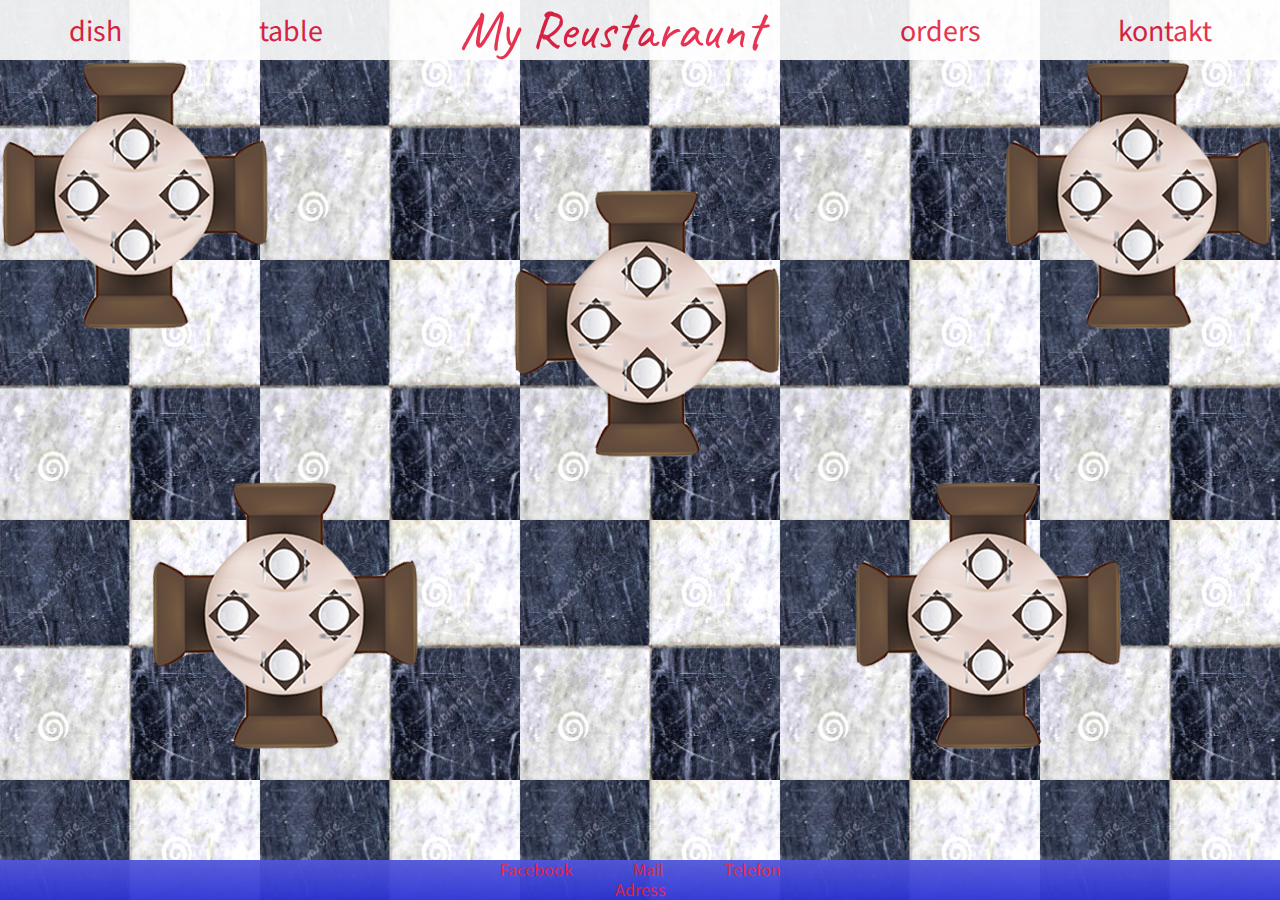
==== src/main/html/index.html @ 8fdbbeb0 "html_version0.0.1" ====
<!-- Сообщаем браузеру как стоит обрабатывать эту страницу -->
<!DOCTYPE html>
<!-- Оболочка документа, указываем язык содержимого -->
<html lang="en">
	<!-- Заголовок страницы, контейнер для других важных данных (не отображается) -->
	<head>
		<!-- Заголовок страницы в браузере -->
		<title>MyReustaraunt</title>
		<!-- Подключаем CSS -->
		<link rel="stylesheet" href="css/style.css" />
		<!-- Кодировка страницы -->
		<meta http-equiv="Content-type" content="text/html;charset=UTF-8" />
	</head>
	<!-- Отображаемое тело страницы -->
	<body>
	<div class="main_conteiner">
		<div class="head_conteiner">
			<div class="menu_el1"><a href="dish.html"><p>dish</p></a></div>
			<div class="menu_el2"><a href="index.html"><p>table</p></a></div>
			<div class="head_title"><a href="index.html"><p>My Reustaraunt</p></a></div>
			<div class="menu_el3"><a href="index.html"><p>orders</p></a></div>
			<div class="menu_el4"><a href="index.html"><p>kontakt</p></a></div>
		</div>
		<div class="body_conteiner">
			<div class="tables12_colum">
				<div class="el_table1"><img src="img/table.png" alt=""></div>
				<div class="el_table2"><img src="img/table.png" alt=""></div>
			</div>
			<div class="tables3_colum">
				<div class="el_table3"><img src="img/table.png" alt=""></div>
			</div>
			<div class="tables45_colum">
				<div class="el_table4"><img src="img/table.png" alt=""></div>
				<div class="el_table5"><img src="img/table.png" alt=""></div>
			</div>		
		</div>
		<footer class="footer_conteiner">
			<div class="line1_footer">
				<div class="el1_footer">Facebook</div>
				<div class="el2_footer">Mail</div>
				<div class="el3_footer">Telefon</div>
			</div>
			<div class="line2_footer">Adress</div>
		</footer>
	</div>
	</body>
</html>
---- src/main/html/css/style.css ----
@font-face {
	font-family: 'Caveat-Regular';
	src: url('../fonts/Caveat-Regular.eot');
	src: local('☺'), url('../fonts/Caveat-Regular.woff') format('woff'), url('../fonts/Caveat-Regular.ttf') format('truetype'), url('../fonts/Caveat-Regular.svg') format('svg');
	font-weight: normal;
	font-style: normal;
}
@font-face {
	font-family: 'SourceSansPro-Regular';
	src: url('../fonts/SourceSansPro-Regular.eot');
	src: local('☺'), url('../fonts/SourceSansPro-Regular.woff') format('woff'), url('../fonts/SourceSansPro-Regular.ttf') format('truetype'), url('../fonts/SourceSansPro-Regular.svg') format('svg');
	font-weight: normal;
	font-style: normal;
}
@font-face {
	font-family: 'Roboto-Regular';
	src: url('../fonts/Roboto-Regular.eot');
	src: local('☺'), url('../fonts/Roboto-Regular.woff') format('woff'), url('../fonts/Roboto-Regular.ttf') format('truetype'), url('../fonts/Roboto-Regular.svg') format('svg');
	font-weight: normal;
	font-style: normal;
}



/*Обнуление*/
*{padding: 0;margin: 0;border: 0;}
*,*:before,*:after{-moz-box-sizing: border-box;-webkit-box-sizing: border-box;box-sizing: border-box;}
:focus,:active{outline: none;}
a:focus,a:active{outline: none;}
nav,footer,header,aside{display: block;}
html,body{height:100%;width:100%;font-size:100%;line-height:1;font-size:14px;-ms-text-size-adjust:100%;-moz-text-size-adjust:100%;-webkit-text-size-adjust:100%;}
input,button,textarea{font-family:inherit;}
input::-ms-clear{display: none;}
button{cursor: pointer;}
button::-moz-focus-inner{padding:0;border:0;}
a,a:visited{text-decoration: none;}
a:hover{text-decoration: none;}
ul li{list-style: none;}
img{vertical-align: top;}
h1,h2,h3,h4,h5,h6{font-size:inherit;font-weight: inherit;}
/*--------------------*/
body{
	width: 1280;
	height: 1024;
	background-image: url(../img/bg1.jpg);

}

.main_conteiner{
	min-height: 100%;
	overflow: hidden;

	display: flex;
	flex-direction: column;
}
.head_conteiner{
	height: 60px;
	width: 100%;
	background-color: #fff;
	opacity: 0.9;
	font-family: SourceSansPro-Regular;
	font-size: 30px;
	line-height: 32px;

	display: flex;
   justify-content: space-around;
	align-items: center;

}
.head_conteiner p{
		color: #e71f40;
}

.head_title{
	font-family: Caveat-Regular;
	font-size: 55px;
	line-height: 60px;
	color: #e71f40;
}

.body_conteiner{
   flex: 1 1 auto;
   display: flex;
 

}
.tables12_colum,.tables3_colum,.tables45_colum{
	flex: 0 1 33.333%;
}
.tables12_colum{
	display: flex;
	flex-direction: column;
}
.tables45_colum{
	display: flex;
	flex-direction: column;
}
.el_table1,.el_table2,.el_table3,.el_table4,.el_table5{ flex: 0 1 100%; }

.tables3_colum img{padding: 30% 20% 44%  20%;}
.el_table2 img{margin:20px 0px 0px 150px;}
.el_table4 img{margin:0px 0px 0px 150px;}
.el_table5 img{margin:20px 0px 0px 0px;}



.footer_conteiner{
	min-width: 100%;
   /* Old browsers */
   background: rgb(81,87,217);
   background: -moz-linear-gradient(top, rgba(81,87,217,1) 0%,rgba(45,52,213,1) 100%);
   /* Chrome10-25,Safari5.1-6 */
   background: -webkit-linear-gradient(top, rgba(81,87,217,1) 0%,rgba(45,52,213,1) 100%);
   /* W3C, IE10+, FF16+, Chrome26+, Opera12+, Safari7+ */
   background: linear-gradient(to bottom, rgba(81,87,217,1) 0%,rgba(45,52,213,1) 100%);
   opacity: 0.95;
   font-family: SourceSansPro-Regular;
	font-size: 18px;
	line-height: 20px;
	color: #e71f40;

	display: flex;
	flex-direction: column;
   align-items: center;

}

.line1_footer{
	display: flex;
	justify-content: space-around;
   align-items: center;
}
.el1_footer,.el2_footer,.el3_footer{padding: 0px 30px; }

/*--------menu------------*/

.main_conteiner_menu{
	background-color:#000;
	min-height: 100%;
	overflow: hidden;

	display: flex;
	flex-direction: column;
}
.body_conteiner_menu{

   flex: 1 1 auto;
   margin: 60px;
 }
.menu_conteiner{
   display:flex;
   flex-direction: row;
   border: 5px solid red;	
}
.menu_section{
	border-right: 2px dashed white;
	flex:0 0 200px;
   border: 5px solid red;
}
.menu_section ul{
	margin: 0px 10px;
}
.menu_section a{
	font-size: 28px;
	color: white;
	line-height: 40px;
}
.menu_contex{
	color: white;
	flex:1 1 auto;
	border: 5px solid red;
	align-self: flex-start;
}
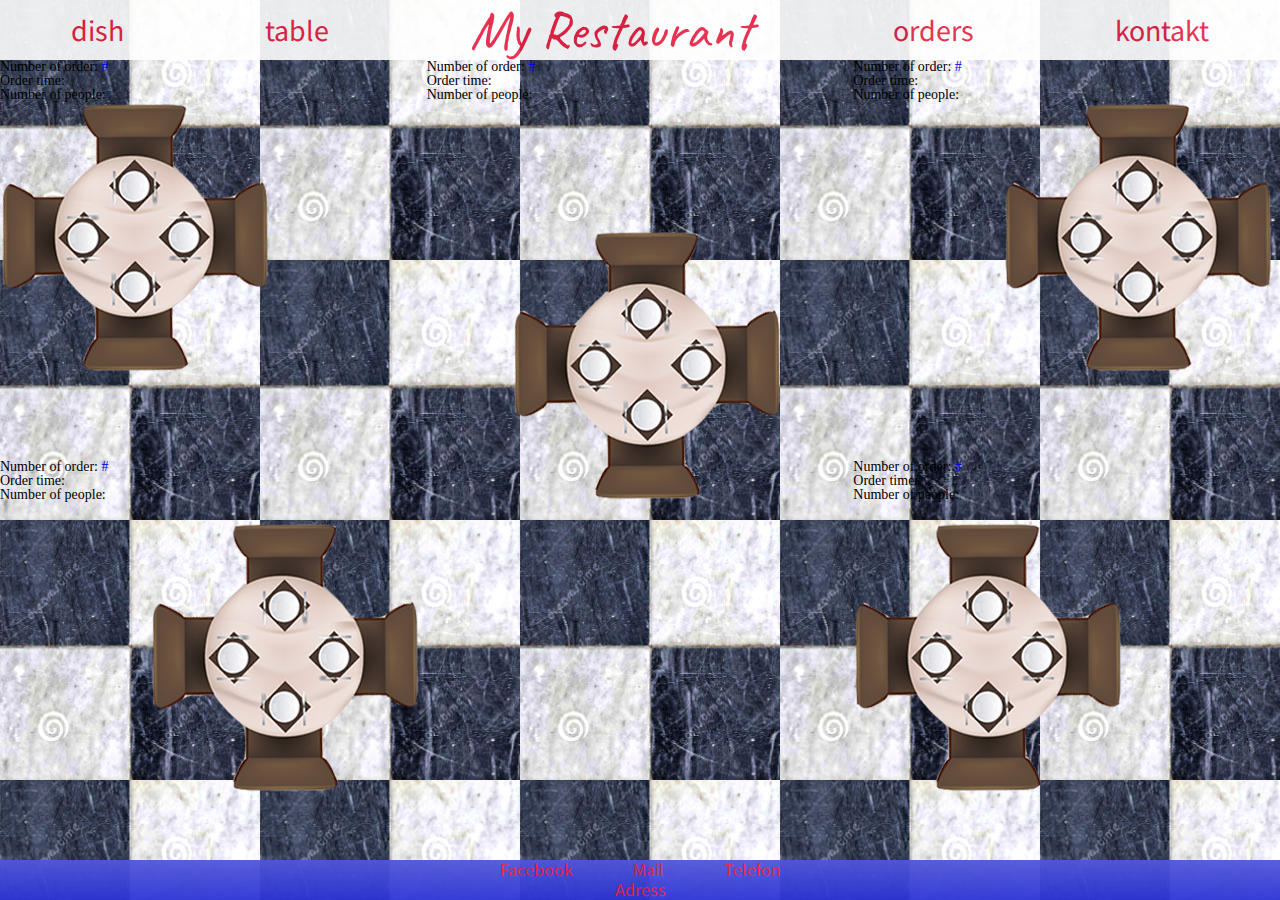
==== commit 403407d4: "v0.1.1 html step to end" ====
--- a/src/main/html/index.html
+++ b/src/main/html/index.html
@@ -5,7 +5,7 @@
 	<!-- Заголовок страницы, контейнер для других важных данных (не отображается) -->
 	<head>
 		<!-- Заголовок страницы в браузере -->
-		<title>MyReustaraunt</title>
+		<title>MyRestaurant</title>
 		<!-- Подключаем CSS -->
 		<link rel="stylesheet" href="css/style.css" />
 		<!-- Кодировка страницы -->
@@ -16,22 +16,52 @@
 	<div class="main_conteiner">
 		<div class="head_conteiner">
 			<div class="menu_el1"><a href="dish.html"><p>dish</p></a></div>
-			<div class="menu_el2"><a href="index.html"><p>table</p></a></div>
-			<div class="head_title"><a href="index.html"><p>My Reustaraunt</p></a></div>
-			<div class="menu_el3"><a href="index.html"><p>orders</p></a></div>
+			<div class="menu_el2"><a href="tables.html"><p>table</p></a></div>
+			<div class="head_title"><a href="index.html"><p>My Restaurant</p></a></div>
+			<div class="menu_el3"><a href="orders.html"><p>orders</p></a></div>
 			<div class="menu_el4"><a href="index.html"><p>kontakt</p></a></div>
 		</div>
 		<div class="body_conteiner">
 			<div class="tables12_colum">
-				<div class="el_table1"><img src="img/table.png" alt=""></div>
-				<div class="el_table2"><img src="img/table.png" alt=""></div>
+				<div class="el_table1 mhov">
+               <div class="table_inf">
+               	<span class="num_ord">Number of order: <a href="#">#</a></span><br>
+               	<span class="order_time">Order time: </span><br>
+               	<span class="number_of_people">Number of people: </span><br>
+               </div>
+					<div class="img"><img src="img/table.png" alt=""></div></div>
+				<div class="el_table2 mhov">
+					<div class="table_inf">
+               	<span class="num_ord">Number of order: <a href="#">#</a></span><br>
+               	<span class="order_time">Order time: </span><br>
+               	<span class="number_of_people">Number of people: </span><br>
+               </div>
+               <img src="img/table.png" alt=""></div>
 			</div>
 			<div class="tables3_colum">
-				<div class="el_table3"><img src="img/table.png" alt=""></div>
+				<div class="el_table3 mhov">
+					<div class="table_inf">
+               	<span class="num_ord">Number of order: <a href="#">#</a></span><br>
+               	<span class="order_time">Order time: </span><br>
+               	<span class="number_of_people">Number of people: </span><br>
+               </div>
+               <img src="img/table.png" alt=""></div>
 			</div>
 			<div class="tables45_colum">
-				<div class="el_table4"><img src="img/table.png" alt=""></div>
-				<div class="el_table5"><img src="img/table.png" alt=""></div>
+				<div class="el_table4 mhov">
+					<div class="table_inf">
+               	<span class="num_ord">Number of order: <a href="#">#</a></span><br>
+               	<span class="order_time">Order time: </span><br>
+               	<span class="number_of_people">Number of people: </span><br>
+               </div>
+               <img src="img/table.png" alt=""></div>
+				<div class="el_table5 mhov">
+					<div class="table_inf">
+               	<span class="num_ord">Number of order: <a href="#">#</a></span><br>
+               	<span class="order_time">Order time: </span><br>
+               	<span class="number_of_people">Number of people: </span><br>
+               </div>
+               <img src="img/table.png" alt=""></div>
 			</div>		
 		</div>
 		<footer class="footer_conteiner">
